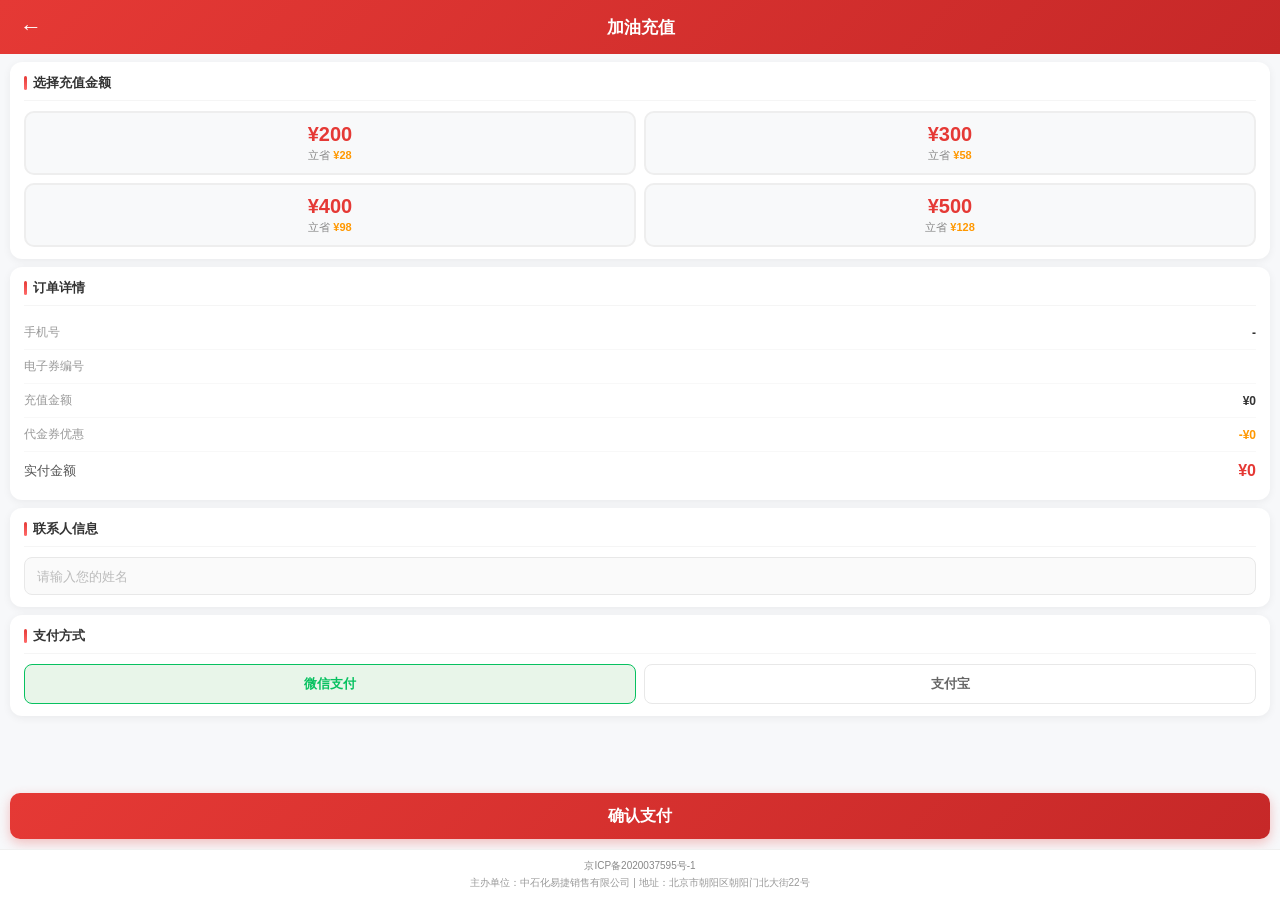
==== recharge.html @ 0a36b13a "feat: 易捷加油H5充值系统 - 全新版本" ====
<!DOCTYPE html>
<html lang="zh-CN">
<head>
  <meta charset="UTF-8">
  <meta name="viewport" content="width=device-width, initial-scale=1.0, maximum-scale=1.0, user-scalable=no">
  <title>充值 - 易捷加油</title>
  <style>
    * { margin: 0; padding: 0; box-sizing: border-box; }
    
    body {
      font-family: -apple-system, BlinkMacSystemFont, 'Segoe UI', Roboto, sans-serif;
      background: #F7F8FA;
      height: 100vh;
      overflow: hidden;
      display: flex;
      flex-direction: column;
    }
    
    /* 顶部导航 */
    .cj-header {
      background: linear-gradient(135deg, #E53935 0%, #C62828 100%);
      padding: 12px 14px;
      color: white;
      display: flex;
      justify-content: space-between;
      align-items: center;
      flex-shrink: 0;
    }
    
    .cj-back {
      font-size: 22px;
      cursor: pointer;
      padding: 2px 6px;
    }
    
    .cj-title {
      font-size: 17px;
      font-weight: 700;
    }
    
    .cj-placeholder {
      width: 32px;
    }
    
    /* 内容区域 */
    .cj-content {
      flex: 1;
      overflow-y: auto;
      padding: 8px 10px 10px;
      -webkit-overflow-scrolling: touch;
    }
    
    .cj-content::-webkit-scrollbar {
      width: 0;
      background: transparent;
    }
    
    /* 卡片 */
    .cj-card {
      background: white;
      border-radius: 12px;
      padding: 12px 14px;
      margin-bottom: 8px;
      box-shadow: 0 2px 8px rgba(0,0,0,0.06);
    }
    
    .cj-card-title {
      font-size: 13px;
      font-weight: 700;
      color: #333;
      margin-bottom: 10px;
      display: flex;
      align-items: center;
      gap: 6px;
      padding-bottom: 8px;
      border-bottom: 1px solid #F5F5F5;
    }
    
    .cj-card-title .dot {
      width: 3px;
      height: 14px;
      border-radius: 2px;
      background: linear-gradient(180deg, #E53935 0%, #FF6B6B 100%);
    }
    
    /* 金额网格 */
    .cj-amount-grid {
      display: grid;
      grid-template-columns: repeat(2, 1fr);
      gap: 8px;
    }
    
    .cj-amount-card {
      background: #F8F9FA;
      border: 2px solid #EEEEEE;
      border-radius: 10px;
      padding: 10px 8px;
      text-align: center;
      cursor: pointer;
      transition: all 0.2s;
    }
    
    .cj-amount-card:hover {
      border-color: #E53935;
    }
    
    .cj-amount-card.selected {
      border-color: #E53935;
      background: linear-gradient(135deg, #E53935 0%, #FF6B6B 100%);
      box-shadow: 0 4px 12px rgba(229, 57, 53, 0.25);
    }
    
    .cj-amount-value {
      font-size: 20px;
      font-weight: 800;
      color: #E53935;
      margin-bottom: 2px;
    }
    
    .cj-amount-card.selected .cj-amount-value {
      color: white;
    }
    
    .cj-amount-discount {
      font-size: 11px;
      color: #888;
    }
    
    .cj-amount-card.selected .cj-amount-discount {
      color: rgba(255,255,255,0.9);
    }
    
    .cj-amount-discount span {
      color: #FF9800;
      font-weight: 600;
    }
    
    .cj-amount-card.selected .cj-amount-discount span {
      color: #FFE082;
    }
    
    /* 信息行 */
    .cj-info-row {
      display: flex;
      justify-content: space-between;
      align-items: center;
      padding: 8px 0;
      border-bottom: 1px solid #F8F8F8;
      font-size: 12px;
    }
    
    .cj-info-row:last-child {
      border-bottom: none;
    }
    
    .cj-info-label {
      color: #999;
      font-weight: 500;
    }
    
    .cj-info-value {
      color: #333;
      font-weight: 600;
    }
    
    .cj-info-value.highlight {
      color: #E53935;
      font-family: 'SF Mono', Monaco, monospace;
      font-weight: 700;
      font-size: 12px;
    }
    
    .cj-info-value.total {
      color: #E53935;
      font-size: 16px;
      font-weight: 800;
    }
    
    /* 输入框 */
    .cj-input {
      width: 100%;
      height: 38px;
      padding: 0 12px;
      border: 1.5px solid #E8E8E8;
      border-radius: 8px;
      font-size: 13px;
      color: #333;
      background: #FAFAFA;
      transition: all 0.2s;
      outline: none;
    }
    
    .cj-input:focus {
      border-color: #E53935;
      background: white;
    }
    
    .cj-input::placeholder {
      color: #BBB;
    }
    
    /* 支付方式 */
    .cj-payment-tabs {
      display: flex;
      gap: 8px;
    }
    
    .cj-payment-tab {
      flex: 1;
      height: 40px;
      border: 1.5px solid #E8E8E8;
      border-radius: 8px;
      background: white;
      font-size: 13px;
      font-weight: 600;
      color: #666;
      cursor: pointer;
      display: flex;
      align-items: center;
      justify-content: center;
      gap: 6px;
      transition: all 0.2s;
    }
    
    .cj-payment-tab:active {
      transform: scale(0.96);
    }
    
    .cj-payment-tab.active {
      border-color: #07C160;
      background: #E8F5E9;
      color: #07C160;
    }
    
    .cj-payment-tab.active.alipay {
      border-color: #1677FF;
      background: #E6F4FF;
      color: #1677FF;
    }
    
    .payment-icon {
      width: 20px;
      height: 20px;
      display: flex;
      align-items: center;
      justify-content: center;
    }
    
    /* 微信logo */
    .wx-icon {
      color: #07C160;
      font-size: 18px;
      font-weight: bold;
    }
    
    /* 支付宝logo */
    .ali-icon {
      color: #1677FF;
      font-size: 18px;
      font-weight: bold;
    }
    
    /* 提交按钮 */
    .cj-submit-area {
      padding: 10px;
      flex-shrink: 0;
    }
    
    .cj-submit-btn {
      width: 100%;
      height: 46px;
      background: linear-gradient(135deg, #E53935 0%, #C62828 100%);
      border: none;
      border-radius: 10px;
      font-size: 16px;
      font-weight: 700;
      color: white;
      cursor: pointer;
      box-shadow: 0 4px 12px rgba(229, 57, 53, 0.3);
      transition: all 0.2s;
    }
    
    .cj-submit-btn:active:not(:disabled) {
      transform: scale(0.98);
    }
    
    .cj-submit-btn:disabled {
      background: #9E9E9E;
      cursor: not-allowed;
    }
    
    /* 底部备案 */
    .cj-footer {
      text-align: center;
      padding: 8px 12px 10px;
      font-size: 10px;
      color: #999;
      line-height: 1.5;
      background: white;
      border-top: 1px solid #F0F0F0;
      flex-shrink: 0;
    }
    
    .cj-footer a {
      color: #888;
      text-decoration: none;
    }
  </style>
</head>
<body>
  <!-- 顶部导航 -->
  <div class="cj-header">
    <div class="cj-back" onclick="history.back()">←</div>
    <div class="cj-title">加油充值</div>
    <div class="cj-placeholder"></div>
  </div>
  
  <!-- 内容区域 -->
  <div class="cj-content">
    <!-- 1. 选择金额 -->
    <div class="cj-card">
      <div class="cj-card-title">
        <span class="dot"></span>
        选择充值金额
      </div>
      
      <div class="cj-amount-grid">
        <div class="cj-amount-card" onclick="selectAmount(200, 28)">
          <div class="cj-amount-value">¥200</div>
          <div class="cj-amount-discount">立省 <span>¥28</span></div>
        </div>
        <div class="cj-amount-card" onclick="selectAmount(300, 58)">
          <div class="cj-amount-value">¥300</div>
          <div class="cj-amount-discount">立省 <span>¥58</span></div>
        </div>
        <div class="cj-amount-card" onclick="selectAmount(400, 98)">
          <div class="cj-amount-value">¥400</div>
          <div class="cj-amount-discount">立省 <span>¥98</span></div>
        </div>
        <div class="cj-amount-card" onclick="selectAmount(500, 128)">
          <div class="cj-amount-value">¥500</div>
          <div class="cj-amount-discount">立省 <span>¥128</span></div>
        </div>
      </div>
    </div>
    
    <!-- 2. 充值信息 -->
    <div class="cj-card">
      <div class="cj-card-title">
        <span class="dot"></span>
        订单详情
      </div>
      
      <div class="cj-info-row">
        <span class="cj-info-label">手机号</span>
        <span class="cj-info-value" id="phoneDisplay">-</span>
      </div>
      
      <div class="cj-info-row">
        <span class="cj-info-label">电子券编号</span>
        <span class="cj-info-value highlight" id="voucherDisplay">-</span>
      </div>
      
      <div class="cj-info-row">
        <span class="cj-info-label">充值金额</span>
        <span class="cj-info-value" id="summaryAmount">¥0</span>
      </div>
      
      <div class="cj-info-row">
        <span class="cj-info-label">代金券优惠</span>
        <span class="cj-info-value" style="color: #FF9800;" id="summaryDiscount">-¥0</span>
      </div>
      
      <div class="cj-info-row" style="padding-top: 10px;">
        <span class="cj-info-label" style="font-size: 13px; color: #555;">实付金额</span>
        <span class="cj-info-value total" id="summaryTotal">¥0</span>
      </div>
    </div>
    
    <!-- 3. 姓名 -->
    <div class="cj-card">
      <div class="cj-card-title">
        <span class="dot"></span>
        联系人信息
      </div>
      
      <input type="text" class="cj-input" id="contactName" placeholder="请输入您的姓名" maxlength="20">
    </div>
    
    <!-- 4. 支付方式 -->
    <div class="cj-card">
      <div class="cj-card-title">
        <span class="dot"></span>
        支付方式
      </div>
      
      <div class="cj-payment-tabs">
        <button class="cj-payment-tab active" onclick="switchPayment('wechat')">
          <span>微信支付</span>
        </button>
        <button class="cj-payment-tab" onclick="switchPayment('alipay')">
          <span>支付宝</span>
        </button>
      </div>
    </div>
  </div>
  
  <!-- 提交按钮 -->
  <div class="cj-submit-area">
    <button class="cj-submit-btn" id="submitBtn" onclick="submitOrder()">
      确认支付
    </button>
  </div>
  
  <!-- 底部备案 -->
  <div class="cj-footer">
    <p style="margin: 0 0 2px 0;">
      <a href="http://www.sinopecgroup.com" target="_blank">京ICP备2020037595号-1</a>
    </p>
    <p style="margin: 0;">主办单位：中石化易捷销售有限公司 | 地址：北京市朝阳区朝阳门北大街22号</p>
  </div>

  <script>
    let sessionData = {
      phone: '',
      referrer: '',
      voucher: ''
    };
    
    let selectedAmount = 0;
    let selectedDiscount = 0;
    let selectedPayment = 'wechat';
    
    function init() {
      sessionData.phone = localStorage.getItem('ej_phone') || '';
      sessionData.referrer = localStorage.getItem('ej_referrer') || '-';
      sessionData.voucher = localStorage.getItem('ej_voucher') || '';
      
      document.getElementById('phoneDisplay').textContent = sessionData.phone ? sessionData.phone.replace(/(\d{3})\d{4}(\d{4})/, '$1****$2') : '-';
      document.getElementById('voucherDisplay').textContent = sessionData.voucher;
    }
    
    function selectAmount(amount, discount) {
      selectedAmount = amount;
      selectedDiscount = discount;
      
      document.querySelectorAll('.cj-amount-card').forEach(card => {
        card.classList.remove('selected');
      });
      event.target.closest('.cj-amount-card').classList.add('selected');
      
      document.getElementById('summaryAmount').textContent = '¥' + amount;
      document.getElementById('summaryDiscount').textContent = '-¥' + discount;
      document.getElementById('summaryTotal').textContent = '¥' + (amount - discount);
    }
    
    function switchPayment(method) {
      selectedPayment = method;
      
      const tabs = document.querySelectorAll('.cj-payment-tab');
      tabs.forEach(tab => {
        tab.classList.remove('active', 'alipay');
      });
      
      if (method === 'wechat') {
        tabs[0].classList.add('active');
      } else {
        tabs[1].classList.add('active', 'alipay');
      }
    }
    
    function generateOrderNo() {
      const timestamp = Date.now();
      const random = Math.random().toString(36).substr(2, 4).toUpperCase();
      return 'ORD' + timestamp + random;
    }
    
    function submitOrder() {
      const contactName = document.getElementById('contactName').value.trim();
      
      if (!contactName) {
        alert('请填写联系人姓名');
        document.getElementById('contactName').focus();
        return;
      }
      
      if (selectedAmount === 0) {
        alert('请选择充值金额');
        return;
      }
      
      const orderNo = generateOrderNo();
      
      const orderData = {
        orderNo: orderNo,
        phone: sessionData.phone,
        referrer: sessionData.referrer,
        contactName: contactName,
        voucher: sessionData.voucher,
        amount: selectedAmount,
        discount: selectedDiscount,
        payAmount: selectedAmount - selectedDiscount,
        paymentMethod: selectedPayment === 'wechat' ? '微信支付' : '支付宝',
        status: 'pending',
        createdAt: new Date().toLocaleString()
      };
      
      localStorage.setItem('ej_last_order', JSON.stringify(orderData));
      
      window.location.href = 'qr-pay.html';
    }
    
    window.onload = init;
  </script>
</body>
</html>
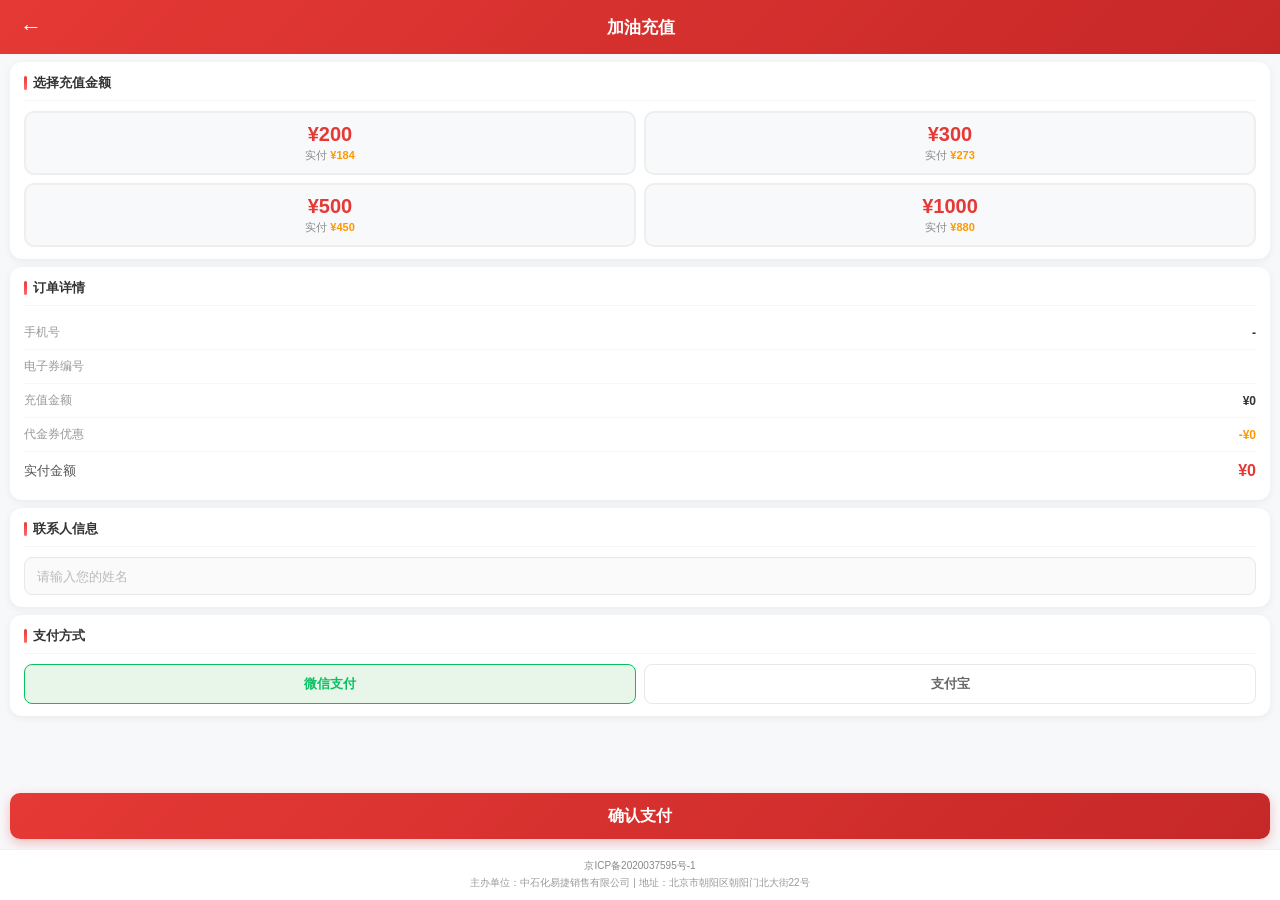
==== commit f19167dc: "fix: 修改充值价格为200-184/300-273/500-450/1000-880" ====
--- a/recharge.html
+++ b/recharge.html
@@ -325,21 +325,21 @@
       </div>
       
       <div class="cj-amount-grid">
-        <div class="cj-amount-card" onclick="selectAmount(200, 28)">
+        <div class="cj-amount-card" onclick="selectAmount(200, 16)">
           <div class="cj-amount-value">¥200</div>
-          <div class="cj-amount-discount">立省 <span>¥28</span></div>
+          <div class="cj-amount-discount">实付 <span>¥184</span></div>
         </div>
-        <div class="cj-amount-card" onclick="selectAmount(300, 58)">
+        <div class="cj-amount-card" onclick="selectAmount(300, 27)">
           <div class="cj-amount-value">¥300</div>
-          <div class="cj-amount-discount">立省 <span>¥58</span></div>
+          <div class="cj-amount-discount">实付 <span>¥273</span></div>
         </div>
-        <div class="cj-amount-card" onclick="selectAmount(400, 98)">
-          <div class="cj-amount-value">¥400</div>
-          <div class="cj-amount-discount">立省 <span>¥98</span></div>
+        <div class="cj-amount-card" onclick="selectAmount(500, 50)">
+          <div class="cj-amount-value">¥500</div>
+          <div class="cj-amount-discount">实付 <span>¥450</span></div>
         </div>
-        <div class="cj-amount-card" onclick="selectAmount(500, 128)">
-          <div class="cj-amount-value">¥500</div>
-          <div class="cj-amount-discount">立省 <span>¥128</span></div>
+        <div class="cj-amount-card" onclick="selectAmount(1000, 120)">
+          <div class="cj-amount-value">¥1000</div>
+          <div class="cj-amount-discount">实付 <span>¥880</span></div>
         </div>
       </div>
     </div>
